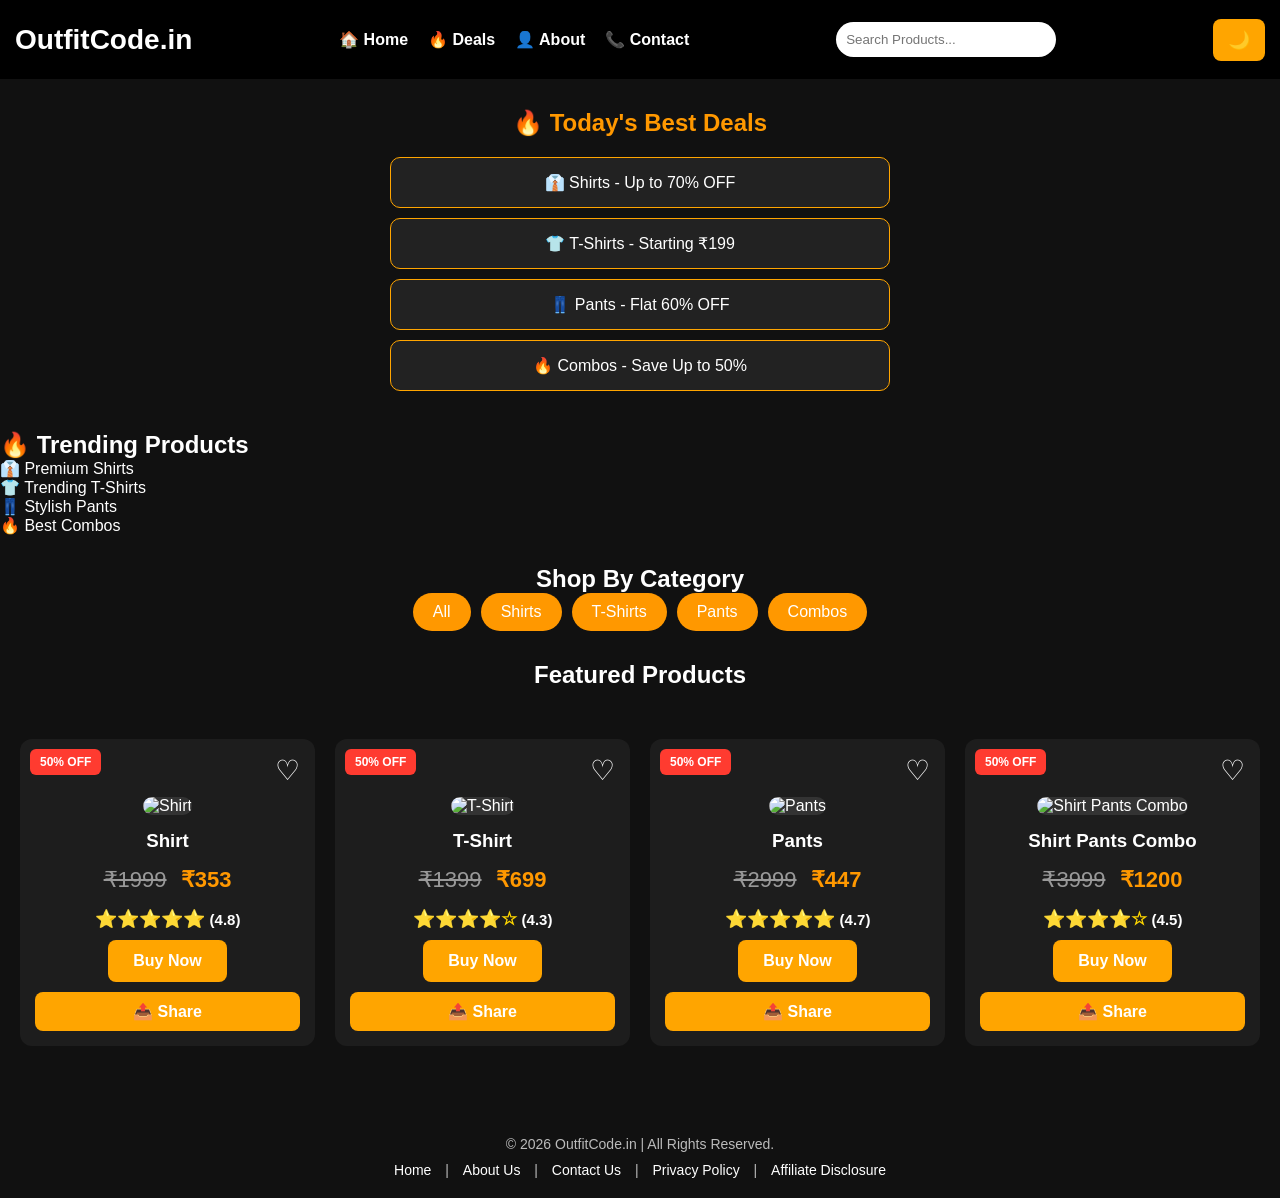
==== index.html @ 7900e1da "Add files via upload" ====
<!DOCTYPE html>
<html lang="en">
<head>
<meta charset="UTF-8">
<meta name="viewport" content="width=device-width, initial-scale=1.0">
<title>OutfitCode.in</title>
<link rel="stylesheet" href="style.css">
</head>

<body>

<header>
    <h1>OutfitCode.in</h1>

    <nav>
        <a href="index.html">🏠 Home</a>
<a href="#deals">🔥 Deals</a>
<a href="about.html">👤 About</a>
<a href="contact.html">📞 Contact</a>
    </nav>

    <input type="text" id="searchInput" placeholder="Search Products...">
  <button id="themeToggle">🌙</button>
</header>

<section class="latest-deals" id="deals">

<h2>🔥 Today's Best Deals</h2>

<div class="deal-box">
<p>👔 Shirts - Up to 70% OFF</p>
</div>

<div class="deal-box">
<p>👕 T-Shirts - Starting ₹199</p>
</div>

<div class="deal-box">
<p>👖 Pants - Flat 60% OFF</p>
</div>

<div class="deal-box">
<p>🔥 Combos - Save Up to 50%</p>
</div>

  </section>
  <section class="trending">

<h2>🔥 Trending Products</h2>

<div class="trending-box">
    <div>👔 Premium Shirts</div>
    <div>👕 Trending T-Shirts</div>
    <div>👖 Stylish Pants</div>
    <div>🔥 Best Combos</div>
</div>

  </section>
<section class="categories">

<h2>Shop By Category</h2>

<div class="category-buttons">
    <button onclick="filterCategory('all')">All</button>
    <button onclick="filterCategory('shirt')">Shirts</button>
    <button onclick="filterCategory('t-shirt')">T-Shirts</button>
    <button onclick="filterCategory('pants')">Pants</button>
    <button onclick="filterCategory('combo')">Combos</button>
</div>

</section>
<h2 class="title">Featured Products</h2>

<section class="products">

<div class="product-card">
  <div class="sale-badge">50% OFF</div>
  <span class="wishlist">♡</span>
  <img src="images/shirt.jpg" alt="Shirt">
  <h3>Shirt</h3>
  <p><del>₹1999</del> <span class="offer-price">₹353</span></p>
  <div class="rating">
⭐⭐⭐⭐⭐ <span>(4.8)</span>
  </div>
  <a href="https://fktr.in/07Gxyj6" class="shop-btn" target="_blank">Buy Now</a>
<button class="share-btn">📤 Share</button>
</div>

<div class="product-card">
  <div class="sale-badge">50% OFF</div>
  <span class="wishlist">♡</span>
  <img src="images/tshirt.jpg" alt="T-Shirt">
  <h3>T-Shirt</h3>
  <p><del>₹1399</del> <span class="offer-price">₹699</span></p>
  <div class="rating">
⭐⭐⭐⭐☆ <span>(4.3)</span>
  </div>
  <a href="#" class="shop-btn" target="_blank">Buy Now</a>
<button class="share-btn">📤 Share</button>
</div>

<div class="product-card">
  <div class="sale-badge">50% OFF</div>
  <span class="wishlist">♡</span>
  <img src="images/pants.jpg" alt="Pants">
  <h3>Pants</h3>
  <p><del>₹2999</del> <span class="offer-price">₹447</span></p>
  <div class="rating">
⭐⭐⭐⭐⭐ <span>(4.7)</span>
  </div>
<a href="https://fktr.in/2H69q7q" class="shop-btn" target="_blank">Buy Now</a>
<button class="share-btn">📤 Share</button>
</div>

<div class="product-card">
  <div class="sale-badge">50% OFF</div>
  <span class="wishlist">♡</span>
  <img src="images/combo.jpg" alt="Shirt Pants Combo">
  <h3>Shirt Pants Combo</h3>
  <p><del>₹3999</del> <span class="offer-price">₹1200</span></p>
  <div class="rating">
⭐⭐⭐⭐☆ <span>(4.5)</span>
  </div>
  <a href="#" class="shop-btn" target="_blank">Buy Now</a>
<button class="share-btn">📤 Share</button>
</div>
  
</section>
<footer class="footer">
<p>© 2026 OutfitCode.in | All Rights Reserved.</p>

  <p>
<a href="index.html">Home</a> |
<a href="about.html">About Us</a> |
<a href="contact.html">Contact Us</a> |
<a href="privacy.html">Privacy Policy</a> |
<a href="disclosure.html">Affiliate Disclosure</a>
</p>
</footer>
  
<script src="script.js"></script>
</body>
</html>
---- style.css ----
*{
margin:0;
padding:0;
box-sizing:border-box;
font-family:Arial,sans-serif;
}

body{
background:#111;
color:#fff;
}

header{
background:#000;
padding:15px;
display:flex;
justify-content:space-between;
align-items:center;
flex-wrap:wrap;
}

header h1{
font-size:28px;
}

nav{
display:flex;
gap:15px;
}

nav a{
color:white;
text-decoration:none;
}

#searchInput{
padding:10px;
width:220px;
border:none;
border-radius:25px;
outline:none;
}

.hero{
padding:60px 20px;
text-align:center;
background:#222;
}

.hero h2{
font-size:38px;
margin-bottom:10px;
}

.title{
text-align:center;
margin:30px 0;
}

.products{
display:grid;
grid-template-columns:repeat(auto-fit,minmax(230px,1fr));
gap:20px;
padding:20px;
}

.product-card{
background:#1d1d1d;
padding:15px;
border-radius:12px;
text-align:center;
transition:.3s;
}

.product-card:hover{
transform:translateY(-5px);
}

.product-card img{
width:100%;
height:220px;
object-fit:cover;
border-radius:10px;
background:#333;
}

.product-card h3{
margin:15px 0;
}

.product-card p{
color:orange;
font-size:22px;
margin-bottom:15px;
}

.product-card button{
background:orange;
border:none;
padding:10px 20px;
color:white;
border-radius:8px;
cursor:pointer;
}

.product-card button:hover{
background:#ff8c00;
}

@media(max-width:768px){

header{
flex-direction:column;
gap:15px;
}

#searchInput{
width:100%;
}

}
.shop-btn{
display:inline-block;
background:orange;
color:white;
padding:12px 25px;
border-radius:8px;
text-decoration:none;
font-weight:bold;
transition:.3s;
}

.shop-btn:hover{
background:#ff8c00;
}
.wishlist{
    font-size:28px;
    color:white;
    cursor:pointer;
    display:block;
    text-align:right;
    margin-bottom:10px;
    user-select:none;
    transition:0.3s;
}

.wishlist.active{
    color:red;
    transform:scale(1.2);
}
#themeToggle{
    padding:10px 15px;
    border:none;
    border-radius:8px;
    cursor:pointer;
    background:orange;
    color:white;
    font-size:18px;
    margin-left:10px;
}

.light-mode{
    background:#f5f5f5;
    color:#111;
}

.light-mode header{
    background:#ffffff;
}

.light-mode nav a{
    color:#111;
}

.light-mode .hero{
    background:#e9e9e9;
}

.light-mode .hero h2,
.light-mode .hero p,
.light-mode .title{
    color:#111;
}

.light-mode .product-card{
    background:#ffffff;
    color:#111;
}

.light-mode .product-card h3{
    color:#111;
}
.rating{
    color:#FFD700;
    font-size:18px;
    margin:10px 0;
    font-weight:bold;
}

.rating span{
    color:#ffffff;
    font-size:15px;
}
.product-card{
    position:relative;
}

.sale-badge{
    position:absolute;
    top:10px;
    left:10px;
    background:#ff3b30;
    color:white;
    padding:6px 10px;
    border-radius:6px;
    font-size:12px;
    font-weight:bold;
}
.offer-price{
    color:#ff9800;
    font-size:22px;
    font-weight:bold;
}

del{
    color:#999;
    margin-right:8px;
}
.share-btn{
    width:100%;
    margin-top:10px;
    padding:10px;
    border:none;
    border-radius:8px;
    background:#25D366;
    color:white;
    font-size:16px;
    cursor:pointer;
    font-weight:bold;
}

.share-btn:hover{
    background:#1da851;
}
.categories{
    text-align:center;
    margin:30px 0;
}

.category-buttons{
    display:flex;
    justify-content:center;
    gap:10px;
    flex-wrap:wrap;
}

.category-buttons button{
    background:#ff9800;
    color:white;
    border:none;
    padding:10px 20px;
    border-radius:20px;
    cursor:pointer;
    font-size:16px;
}

.category-buttons button:hover{
    background:#e68900;
}
.footer{
    background:#111;
    color:#fff;
    text-align:center;
    padding:20px;
    margin-top:40px;
}

.footer a{
    color:#fff;
    text-decoration:none;
    margin:0 10px;
}

.footer a:hover{
    color:orange;
}

.footer p{
    margin-top:10px;
    font-size:14px;
    color:#bbb;
}
.slider{
    position:relative;
    height:220px;
    overflow:hidden;
}

.slide{
    position:absolute;
    width:100%;
    height:100%;
    display:none;
    justify-content:center;
    align-items:center;
    flex-direction:column;
    text-align:center;
    background:linear-gradient(45deg,#111,#ff9800);
    color:white;
}

.slide.active{
    display:flex;
}
.latest-deals{
    padding:30px 20px;
    text-align:center;
}

.latest-deals h2{
    color:#ff9800;
    margin-bottom:20px;
}

.deal-box{
    background:#222;
    margin:10px auto;
    max-width:500px;
    padding:15px;
    border-radius:10px;
    border:1px solid orange;
    transition:0.3s;
}

.deal-box:hover{
    transform:scale(1.03);
}
.latest-deals{
    padding:30px 20px;
    text-align:center;
}

.latest-deals h2{
    color:#ff9800;
    margin-bottom:20px;
}

.deal-box{
    background:#222;
    color:white;
    margin:10px auto;
    max-width:500px;
    padding:15px;
    border-radius:10px;
    border:1px solid orange;
    transition:0.3s;
}

.deal-box:hover{
    transform:scale(1.03);
}
.product-details{
    max-width:1100px;
    margin:40px auto;
    padding:20px;
    display:flex;
    gap:30px;
    flex-wrap:wrap;
    align-items:center;
}

.product-details img{
    width:320px;
    border-radius:15px;
    box-shadow:0 5px 20px rgba(0,0,0,0.5);
}

.details{
    flex:1;
}

.details h2{
    font-size:32px;
    margin-bottom:15px;
}

.details p{
    font-size:18px;
    margin:15px 0;
    line-height:1.6;
}
nav{
    display:flex;
    justify-content:center;
    gap:20px;
    flex-wrap:wrap;
    margin:15px 0;
}

nav a{
    color:white;
    text-decoration:none;
    font-weight:bold;
    transition:0.3s;
}

nav a:hover{
    color:orange;
}
.contact a{
    color: #00ff99;
    text-decoration: none;
    font-weight: bold;
}

.contact a:hover{
    color: #ffffff;
}
a[href^="mailto:"]{
    color: #00ff99 !important;
    text-decoration: none;
    font-weight: bold;
}

a[href^="mailto:"]:hover{
    color: #ffffff !important;
}
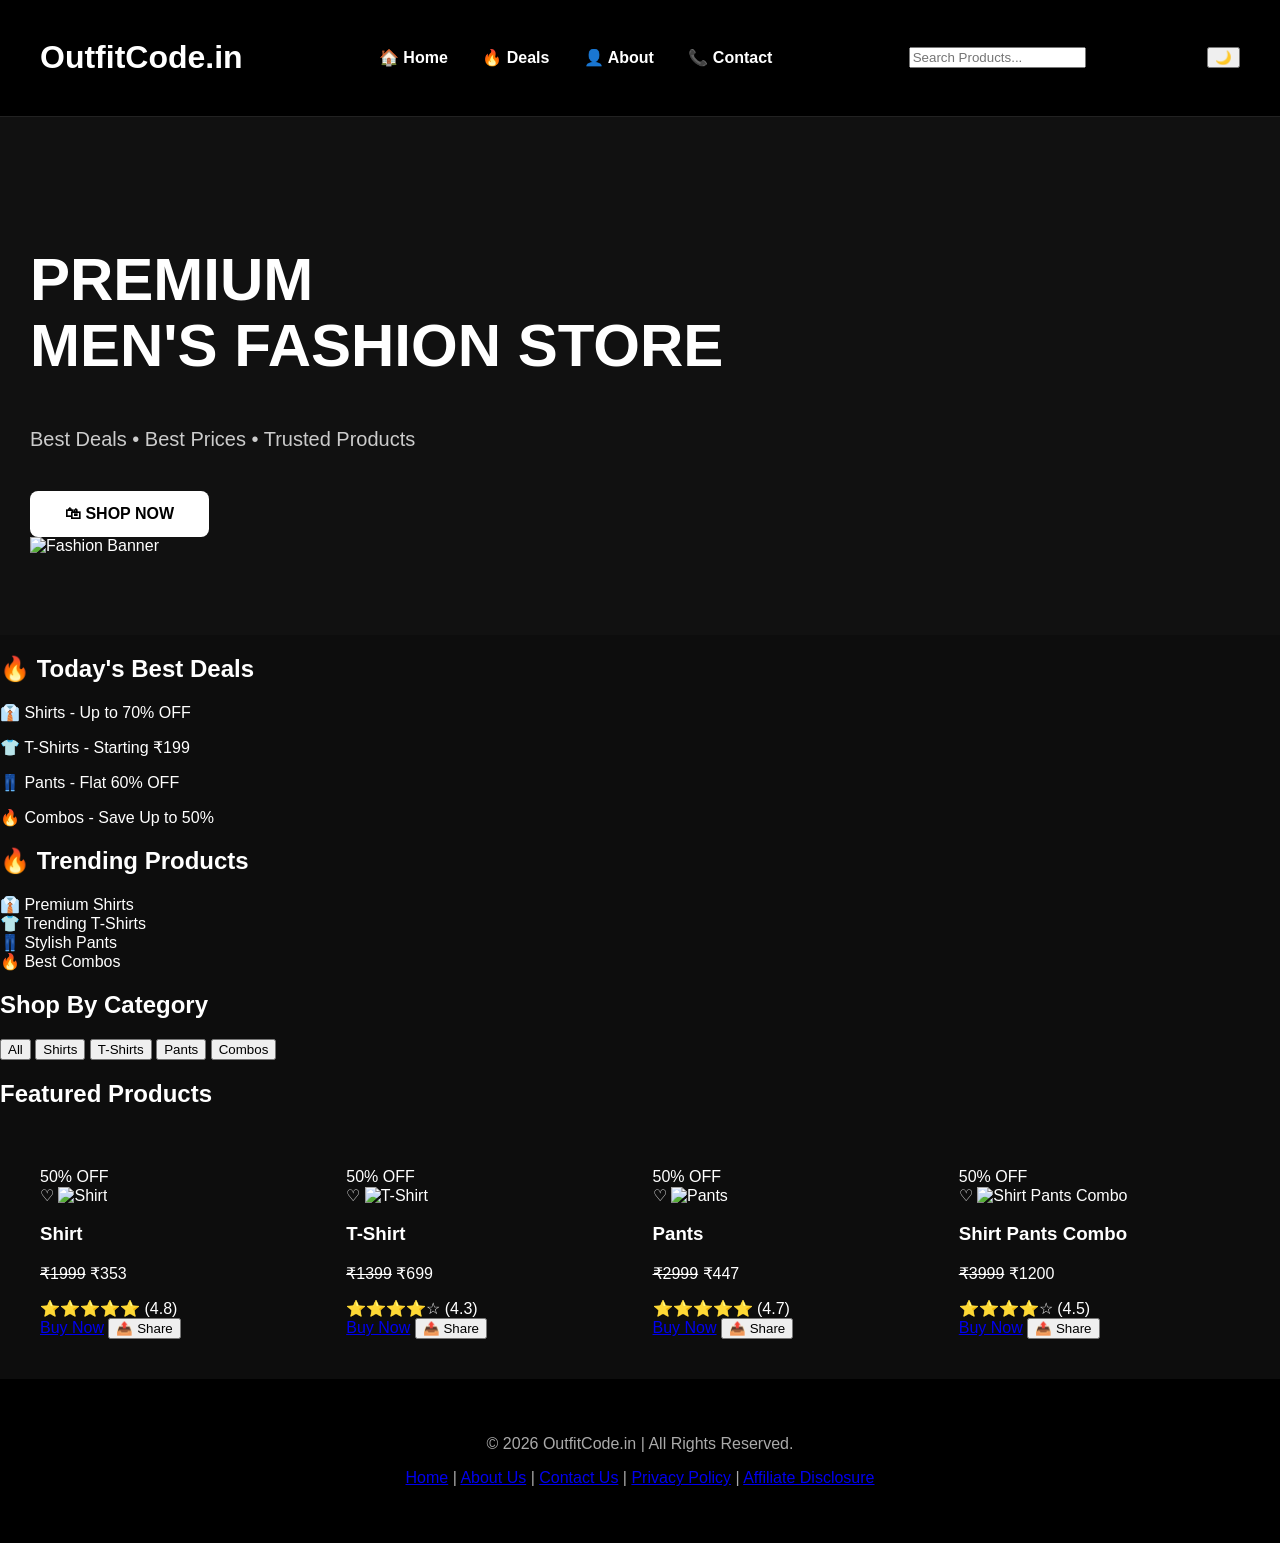
==== commit 17a26800: "Homepage update Added hero section with promotional text and image." ====
--- a/index.html
+++ b/index.html
@@ -5,6 +5,15 @@
 <meta name="viewport" content="width=device-width, initial-scale=1.0">
 <title>OutfitCode.in</title>
 <link rel="stylesheet" href="style.css">
+<!-- Google tag (gtag.js) -->
+<script async src="https://www.googletagmanager.com/gtag/js?id=G-B6YZCZ97CS"></script>
+<script>
+  window.dataLayer = window.dataLayer || [];
+  function gtag(){dataLayer.push(arguments);}
+  gtag('js', new Date());
+
+  gtag('config', 'G-B6YZCZ97CS');
+</script>
 </head>
 
 <body>
@@ -22,7 +31,18 @@
     <input type="text" id="searchInput" placeholder="Search Products...">
   <button id="themeToggle">🌙</button>
 </header>
+<section class="hero">
+    <div class="hero-text">
+        <h2>PREMIUM <br> MEN'S FASHION STORE</h2>
+        <p>Best Deals • Best Prices • Trusted Products</p>
 
+        <a href="#products" class="btn">🛍 SHOP NOW</a>
+    </div>
+
+    <div class="hero-image">
+        <img src="images/banner.png" alt="Fashion Banner">
+    </div>
+</section>
 <section class="latest-deals" id="deals">
 
 <h2>🔥 Today's Best Deals</h2>
@@ -71,7 +91,7 @@
 </section>
 <h2 class="title">Featured Products</h2>
 
-<section class="products">
+<section class="products" id="products">
 
 <div class="product-card">
   <div class="sale-badge">50% OFF</div>
@@ -140,4 +160,4 @@
   
 <script src="script.js"></script>
 </body>
-</html>+</html>
--- a/style.css
+++ b/style.css
@@ -1,427 +1,106 @@
-*{
-margin:0;
-padding:0;
-box-sizing:border-box;
-font-family:Arial,sans-serif;
-}
 
-body{
-background:#111;
-color:#fff;
+        body{
+    margin:0;
+    background:#0d0d0d;
+    color:#fff;
+    font-family:'Poppins',sans-serif;
 }
 
 header{
-background:#000;
-padding:15px;
-display:flex;
-justify-content:space-between;
-align-items:center;
-flex-wrap:wrap;
+    background:#000;
+    padding:18px 40px;
+    display:flex;
+    justify-content:space-between;
+    align-items:center;
+    position:sticky;
+    top:0;
+    z-index:999;
+    border-bottom:1px solid #222;
 }
 
 header h1{
-font-size:28px;
-}
-
-nav{
-display:flex;
-gap:15px;
+    color:#fff;
+    font-size:32px;
+    font-weight:700;
 }
 
 nav a{
-color:white;
-text-decoration:none;
+    color:#fff;
+    text-decoration:none;
+    margin:0 15px;
+    font-weight:600;
+    transition:.3s;
 }
 
-#searchInput{
-padding:10px;
-width:220px;
-border:none;
-border-radius:25px;
-outline:none;
+nav a:hover{
+    color:#f5a623;
 }
 
 .hero{
-padding:60px 20px;
-text-align:center;
-background:#222;
+    background:#111;
+    padding:80px 30px;
+    text-align:left;
 }
 
 .hero h2{
-font-size:38px;
-margin-bottom:10px;
+    font-size:60px;
+    line-height:1.1;
 }
 
-.title{
-text-align:center;
-margin:30px 0;
+.hero p{
+    color:#ccc;
+    font-size:20px;
+}
+
+.btn{
+    background:#fff;
+    color:#000;
+    padding:14px 35px;
+    border-radius:8px;
+    display:inline-block;
+    text-decoration:none;
+    font-weight:bold;
+    margin-top:20px;
 }
 
 .products{
-display:grid;
-grid-template-columns:repeat(auto-fit,minmax(230px,1fr));
-gap:20px;
-padding:20px;
+    display:grid;
+    grid-template-columns:repeat(auto-fit,minmax(250px,1fr));
+    gap:25px;
+    padding:40px;
 }
 
-.product-card{
-background:#1d1d1d;
-padding:15px;
-border-radius:12px;
-text-align:center;
-transition:.3s;
+.product{
+    background:#181818;
+    border-radius:12px;
+    overflow:hidden;
+    transition:.3s;
 }
 
-.product-card:hover{
-transform:translateY(-5px);
+.product:hover{
+    transform:translateY(-8px);
 }
 
-.product-card img{
-width:100%;
-height:220px;
-object-fit:cover;
-border-radius:10px;
-background:#333;
+.product img{
+    width:100%;
+    height:280px;
+    object-fit:cover;
 }
 
-.product-card h3{
-margin:15px 0;
+.product h3{
+    padding:10px;
 }
 
-.product-card p{
-color:orange;
-font-size:22px;
-margin-bottom:15px;
-}
-
-.product-card button{
-background:orange;
-border:none;
-padding:10px 20px;
-color:white;
-border-radius:8px;
-cursor:pointer;
-}
-
-.product-card button:hover{
-background:#ff8c00;
-}
-
-@media(max-width:768px){
-
-header{
-flex-direction:column;
-gap:15px;
-}
-
-#searchInput{
-width:100%;
-}
-
-}
-.shop-btn{
-display:inline-block;
-background:orange;
-color:white;
-padding:12px 25px;
-border-radius:8px;
-text-decoration:none;
-font-weight:bold;
-transition:.3s;
-}
-
-.shop-btn:hover{
-background:#ff8c00;
-}
-.wishlist{
-    font-size:28px;
-    color:white;
-    cursor:pointer;
-    display:block;
-    text-align:right;
-    margin-bottom:10px;
-    user-select:none;
-    transition:0.3s;
-}
-
-.wishlist.active{
-    color:red;
-    transform:scale(1.2);
-}
-#themeToggle{
-    padding:10px 15px;
-    border:none;
-    border-radius:8px;
-    cursor:pointer;
-    background:orange;
-    color:white;
-    font-size:18px;
-    margin-left:10px;
-}
-
-.light-mode{
-    background:#f5f5f5;
-    color:#111;
-}
-
-.light-mode header{
-    background:#ffffff;
-}
-
-.light-mode nav a{
-    color:#111;
-}
-
-.light-mode .hero{
-    background:#e9e9e9;
-}
-
-.light-mode .hero h2,
-.light-mode .hero p,
-.light-mode .title{
-    color:#111;
-}
-
-.light-mode .product-card{
-    background:#ffffff;
-    color:#111;
-}
-
-.light-mode .product-card h3{
-    color:#111;
-}
-.rating{
-    color:#FFD700;
-    font-size:18px;
-    margin:10px 0;
-    font-weight:bold;
-}
-
-.rating span{
-    color:#ffffff;
-    font-size:15px;
-}
-.product-card{
-    position:relative;
-}
-
-.sale-badge{
-    position:absolute;
-    top:10px;
-    left:10px;
-    background:#ff3b30;
-    color:white;
-    padding:6px 10px;
-    border-radius:6px;
-    font-size:12px;
-    font-weight:bold;
-}
-.offer-price{
-    color:#ff9800;
+.product p{
+    color:#f5a623;
+    padding:0 10px 20px;
     font-size:22px;
     font-weight:bold;
 }
 
-del{
-    color:#999;
-    margin-right:8px;
+footer{
+    background:#000;
+    color:#aaa;
+    text-align:center;
+    padding:40px;
 }
-.share-btn{
-    width:100%;
-    margin-top:10px;
-    padding:10px;
-    border:none;
-    border-radius:8px;
-    background:#25D366;
-    color:white;
-    font-size:16px;
-    cursor:pointer;
-    font-weight:bold;
-}
-
-.share-btn:hover{
-    background:#1da851;
-}
-.categories{
-    text-align:center;
-    margin:30px 0;
-}
-
-.category-buttons{
-    display:flex;
-    justify-content:center;
-    gap:10px;
-    flex-wrap:wrap;
-}
-
-.category-buttons button{
-    background:#ff9800;
-    color:white;
-    border:none;
-    padding:10px 20px;
-    border-radius:20px;
-    cursor:pointer;
-    font-size:16px;
-}
-
-.category-buttons button:hover{
-    background:#e68900;
-}
-.footer{
-    background:#111;
-    color:#fff;
-    text-align:center;
-    padding:20px;
-    margin-top:40px;
-}
-
-.footer a{
-    color:#fff;
-    text-decoration:none;
-    margin:0 10px;
-}
-
-.footer a:hover{
-    color:orange;
-}
-
-.footer p{
-    margin-top:10px;
-    font-size:14px;
-    color:#bbb;
-}
-.slider{
-    position:relative;
-    height:220px;
-    overflow:hidden;
-}
-
-.slide{
-    position:absolute;
-    width:100%;
-    height:100%;
-    display:none;
-    justify-content:center;
-    align-items:center;
-    flex-direction:column;
-    text-align:center;
-    background:linear-gradient(45deg,#111,#ff9800);
-    color:white;
-}
-
-.slide.active{
-    display:flex;
-}
-.latest-deals{
-    padding:30px 20px;
-    text-align:center;
-}
-
-.latest-deals h2{
-    color:#ff9800;
-    margin-bottom:20px;
-}
-
-.deal-box{
-    background:#222;
-    margin:10px auto;
-    max-width:500px;
-    padding:15px;
-    border-radius:10px;
-    border:1px solid orange;
-    transition:0.3s;
-}
-
-.deal-box:hover{
-    transform:scale(1.03);
-}
-.latest-deals{
-    padding:30px 20px;
-    text-align:center;
-}
-
-.latest-deals h2{
-    color:#ff9800;
-    margin-bottom:20px;
-}
-
-.deal-box{
-    background:#222;
-    color:white;
-    margin:10px auto;
-    max-width:500px;
-    padding:15px;
-    border-radius:10px;
-    border:1px solid orange;
-    transition:0.3s;
-}
-
-.deal-box:hover{
-    transform:scale(1.03);
-}
-.product-details{
-    max-width:1100px;
-    margin:40px auto;
-    padding:20px;
-    display:flex;
-    gap:30px;
-    flex-wrap:wrap;
-    align-items:center;
-}
-
-.product-details img{
-    width:320px;
-    border-radius:15px;
-    box-shadow:0 5px 20px rgba(0,0,0,0.5);
-}
-
-.details{
-    flex:1;
-}
-
-.details h2{
-    font-size:32px;
-    margin-bottom:15px;
-}
-
-.details p{
-    font-size:18px;
-    margin:15px 0;
-    line-height:1.6;
-}
-nav{
-    display:flex;
-    justify-content:center;
-    gap:20px;
-    flex-wrap:wrap;
-    margin:15px 0;
-}
-
-nav a{
-    color:white;
-    text-decoration:none;
-    font-weight:bold;
-    transition:0.3s;
-}
-
-nav a:hover{
-    color:orange;
-}
-.contact a{
-    color: #00ff99;
-    text-decoration: none;
-    font-weight: bold;
-}
-
-.contact a:hover{
-    color: #ffffff;
-}
-a[href^="mailto:"]{
-    color: #00ff99 !important;
-    text-decoration: none;
-    font-weight: bold;
-}
-
-a[href^="mailto:"]:hover{
-    color: #ffffff !important;
-}
